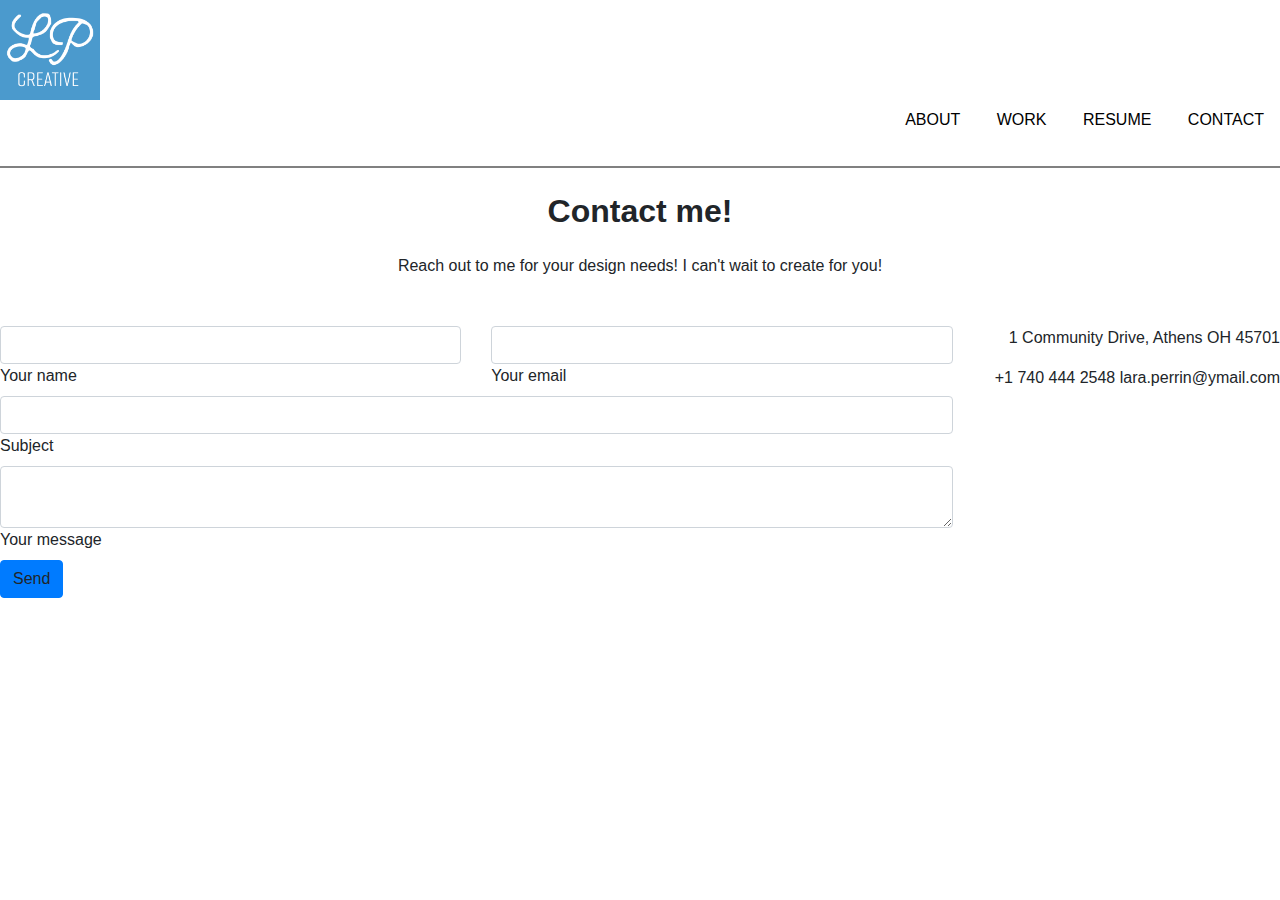
==== contact.html @ f3c69608 "Uploaded images folders, html pages, css" ====
<!doctype html>
<html lang="en-US">

<head>
  <title>My portfolio page</title>
  <meta name="viewport" content="width=device-width, initial-scale=1.0">

  <link rel="stylesheet" href="https://use.fontawesome.com/releases/v5.3.1/css/all.css" integrity="sha384-mzrmE5qonljUremFsqc01SB46JvROS7bZs3IO2EmfFsd15uHvIt+Y8vEf7N7fWAU" crossorigin="anonymous">
  <link rel="stylesheet" href="https://maxcdn.bootstrapcdn.com/bootstrap/4.0.0/css/bootstrap.min.css" integrity="sha384-Gn5384xqQ1aoWXA+058RXPxPg6fy4IWvTNh0E263XmFcJlSAwiGgFAW/dAiS6JXm" crossorigin="anonymous">

  <link rel="stylesheet" href="css/style.css" />

  <link href="//maxcdn.bootstrapcdn.com/bootstrap/4.1.1/css/bootstrap.min.css" rel="stylesheet" id="bootstrap-css">
    <script src="//maxcdn.bootstrapcdn.com/bootstrap/4.1.1/js/bootstrap.min.js"></script>
    <script src="//cdnjs.cloudflare.com/ajax/libs/jquery/3.2.1/jquery.min.js"></script>


</head>

<body>
  <header>
    <div class="header_logo2">
      <img src="images/logo.png" alt="Lara Perrin Creative Logo">
    </div>

    <ul>
  <li><a href="about.html">ABOUT</a></li>
  <li><a href="work.html">WORK</a></li>
  <li><a href="resume.html">RESUME</a></li>
  <li><a href="contact.html">CONTACT</a></li>
</ul>

  </header>

  <!--Section: Contact v.2-->
  <section class="mb-4">

      <!--Section heading-->
      <h2 class="h1-responsive font-weight-bold text-center my-4">Contact me!</h2>
      <!--Section description-->
      <p class="text-center w-responsive mx-auto mb-5">Reach out to me for your design needs! I can't wait to create for you!</p>

      <div class="row">

          <!--Grid column-->
          <div class="col-md-9 mb-md-0 mb-5">
              <form id="contact-form" name="contact-form" action="response.html" method="POST">

                  <!--Grid row-->
                  <div class="row">

                      <!--Grid column-->
                      <div class="col-md-6">
                          <div class="md-form mb-0">
                              <input type="text" id="name" name="name" class="form-control">
                              <label for="name" class="">Your name</label>
                          </div>
                      </div>
                      <!--Grid column-->

                      <!--Grid column-->
                      <div class="col-md-6">
                          <div class="md-form mb-0">
                              <input type="text" id="email" name="email" class="form-control">
                              <label for="email" class="">Your email</label>
                          </div>
                      </div>
                      <!--Grid column-->

                  </div>
                  <!--Grid row-->

                  <!--Grid row-->
                  <div class="row">
                      <div class="col-md-12">
                          <div class="md-form mb-0">
                              <input type="text" id="subject" name="subject" class="form-control">
                              <label for="subject" class="">Subject</label>
                          </div>
                      </div>
                  </div>
                  <!--Grid row-->

                  <!--Grid row-->
                  <div class="row">

                      <!--Grid column-->
                      <div class="col-md-12">

                          <div class="md-form">
                              <textarea type="text" id="message" name="message" rows="2" class="form-control md-textarea"></textarea>
                              <label for="message">Your message</label>
                          </div>

                      </div>
                  </div>
                  <!--Grid row-->

              </form>

              <div class="text-center text-md-left">
                  <a class="btn btn-primary" onclick="document.getElementById('contact-form').submit();">Send</a>
              </div>
              <div class="status"></div>
          </div>
          <!--Grid column-->

          <!--Grid column-->
          <div class="col-md-3 text-center">
              <ul class="list-unstyled mb-0">
                  <li><i class="fa fa-map-marker fa-2x"></i>
                      <p>1 Community Drive, Athens OH 45701</p>
                  </li>

                  <li><i class="fa fa-phone mt-4 fa-2x"></i>
                      <p>+1 740 444 2548</p>
                  </li>

                  <li><i class="fa fa-envelope mt-4 fa-2x"></i>
                      <p>lara.perrin@ymail.com</p>
                  </li>
              </ul>
          </div>
          <!--Grid column-->

      </div>

  </section>
  <!--Section: Contact v.2-->

  <div class="socialMedia">
    <a href="https://www.behance.net/lp41151584e8"><i class="fab fa-behance"></i></a>
    <a href="https://www.instagram.com/lara.perrin/?hl=en"><i class="fab fa-instagram"></i></a>
    <a href="https://www.facebook.com/lara.perrin.3"><i class="fab fa-facebook"></i></a>
    <a href="https://www.linkedin.com/in/lara-perrin-6b567712a"><i class="fab fa-linkedin"></i></a>

  </div><!-- .socialMedia -->

        <footer>


        </footer>
        <script src="scripts/slideshow-auto.js"></script>
        <script src="https://code.jquery.com/jquery-3.2.1.slim.min.js" integrity="sha384-KJ3o2DKtIkvYIK3UENzmM7KCkRr/rE9/Qpg6aAZGJwFDMVNA/GpGFF93hXpG5KkN" crossorigin="anonymous"></script>
        <script src="https://cdnjs.cloudflare.com/ajax/libs/popper.js/1.12.9/umd/popper.min.js" integrity="sha384-ApNbgh9B+Y1QKtv3Rn7W3mgPxhU9K/ScQsAP7hUibX39j7fakFPskvXusvfa0b4Q" crossorigin="anonymous"></script>
        <script src="https://maxcdn.bootstrapcdn.com/bootstrap/4.0.0/js/bootstrap.min.js" integrity="sha384-JZR6Spejh4U02d8jOt6vLEHfe/JQGiRRSQQxSfFWpi1MquVdAyjUar5+76PVCmYl" crossorigin="anonymous"></script>
</body>

</html>
---- css/style.css ----
* {

font-family: 'Helvetica', sans-serif;
box-sizing:border-box;

}

body {
  margin:35px;
}



header {

  display:grid;

  grid-template-columns: 20% 80%;
  padding-bottom:10px;
  margin-bottom:10px;
  border-bottom: 2px solid grey;
  background-color: #ffffff;
}
header div.header_logo2 {
  text-align: left;
  margin:0;
}



header div.header_logo2 img {
  align-content: left;
  width:auto;
  height:100px;
}

ul {
    list-style-type: none;
    margin: 0;
    padding: 0;
    background-color: #ffffff;
    text-align:right;
}

ul li { display: inline-block}

li a {
    display: block;
    color: #000;
    padding: 8px 16px;
    text-decoration: none;
}

/* Change the link color on hover */
li a:hover {
    background-color: #555;
    color: white;
}


div#MainContent {
  /* styles for #MainContent */
  padding-left:10px;
  padding-right:10px;
  padding-bottom:20px;
}

/* Slideshow container */
.slideshow-container {
  max-width: 1000px;
  position: relative;
  margin: auto;
}

/* Hide the images by default */
.mySlides {
    display: none;
}

/* Next & previous buttons */
.prev, .next {
  cursor: pointer;
  position: absolute;
  top: 50%;
  width: auto;
  margin-top: -22px;
  padding: 16px;
  color: white;
  font-weight: bold;
  font-size: 18px;
  transition: 0.6s ease;
  border-radius: 0 3px 3px 0;
}

/* Position the "next button" to the right */
.next {
  right: 0;
  border-radius: 3px 0 0 3px;
}

/* On hover, add a black background color with a little bit see-through */
.prev:hover, .next:hover {
  background-color: rgba(0,0,0,0.8);
}

/* Caption text */
.text {
  color: #f2f2f2;
  font-size: 15px;
  padding: 8px 12px;
  position: absolute;
  bottom: 8px;
  width: 100%;
  text-align: center;
}

/* Number text (1/3 etc) */
.numbertext {
  color: #f2f2f2;
  font-size: 12px;
  padding: 8px 12px;
  position: absolute;
  top: 0;
}

/* The dots/bullets/indicators */
.dot {
  cursor: pointer;
  height: 15px;
  width: 15px;
  margin: 0 2px;
  background-color: #bbb;
  border-radius: 50%;
  display: inline-block;
  transition: background-color 0.6s ease;
}

.active, .dot:hover {
  background-color: #717171;
}

/* Fading animation */
.fade {
  -webkit-animation-name: fade;
  -webkit-animation-duration: 1.5s;
  animation-name: fade;
  animation-duration: 1.5s;
}

@-webkit-keyframes fade {
  from {opacity: .4}
  to {opacity: 1}
}

@keyframes fade {
  from {opacity: .4}
  to {opacity: 1}
}

img.portolioPicture {
  width:50%;
  float:left;
  padding-right: 10px;

}



footer {
  background-color : #ffffff;
  border-top-color: #ffffff;
  border-top-width: 20px;
  border-top-style: solid;
  padding-top:5px;
  padding-bottom: 5px;
  position:fixed;
  bottom: 0px;
  width: 100%;
  padding-bottom: 10px;

}
footer nav {
  text-align:center;

}
footer nav a {
  font-family: 'Helvetica';
  text-decoration:none;
  padding-left:10px;
  padding-right:10px;
  margin-left:15px;
  margin-right:15px;

}

footer div.socialMedia {
  /* change the padding to only be top and sides for social media div
  padding: 20px;
  */
  /* 20px on the top */
  padding-top: 20px;
  /* only 10 on the sides to match the padding for the main content */
  padding-left: 10px;
  padding-right: 10px;
  text-align: center;
}
.socialMedia a {
  margin: 20px;

  padding: 10px;

}

@media screen and (max-width: 1023px) {
  header div.header_search {

    grid-column-start: 1;

    grid-column-end: 4;
  }

}
@media screen and (min-width: 800px) {
  footer {
    display:grid;

    grid-template-columns: 50% 50%;

  }

  footer nav {

    text-align:left;
  }

  footer nav a:first-child {
    margin-left:0px
  }

  footer div.socialMedia {

    padding:0px;
    text-align:right;
  }

  footer div.socialMedia a:last-child {
    margin-right:0px
  }

}

@media screen and (min-width: 1024px) {
  header {
    grid-template-columns: 25% 75%;
  }
  header .header_logo1, header .header_logo2 {
    grid-row-start: 1;
    grid-row-end: 3;
  }
  header div.header_search {
    text-align:right;
    padding-right:10px;
  }
}
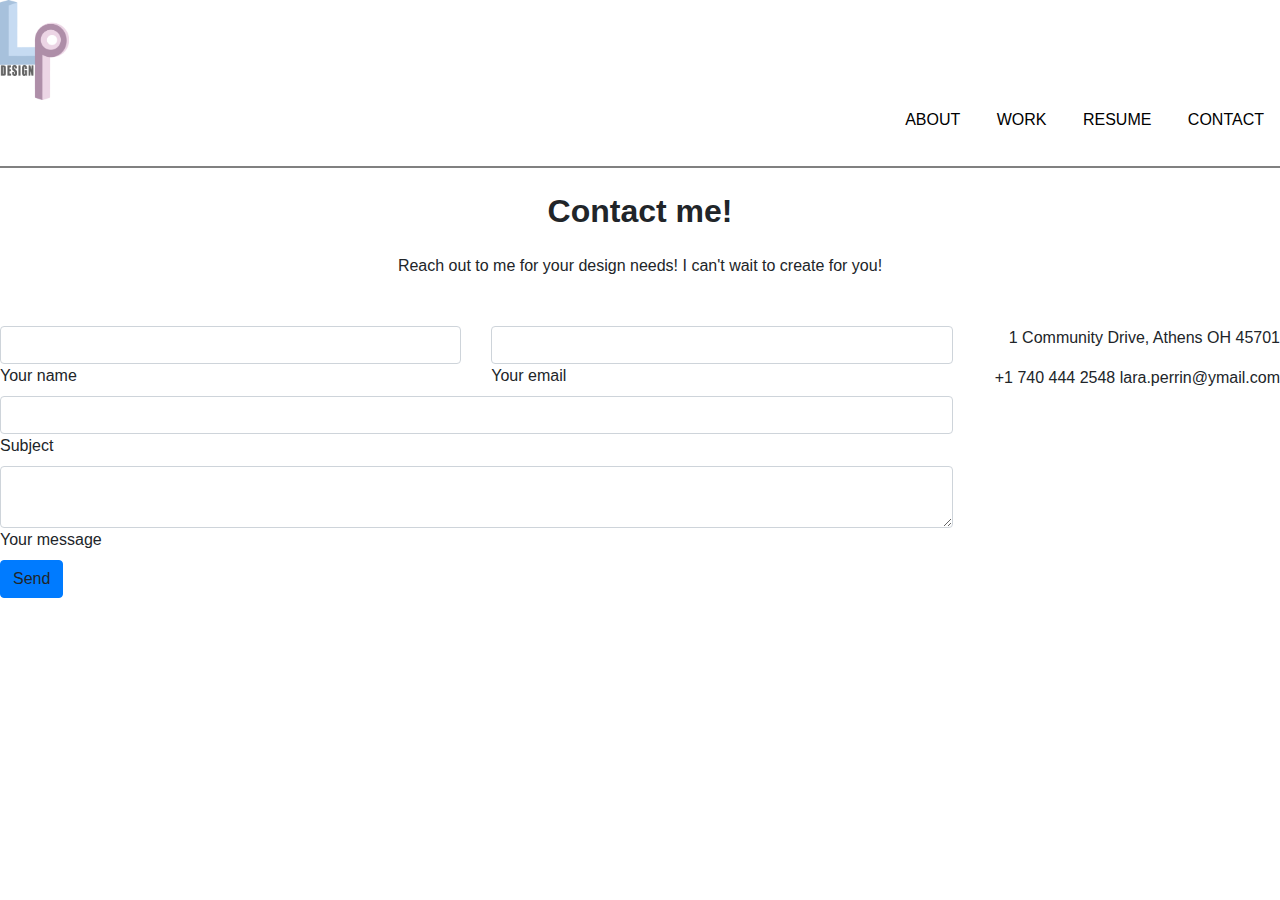
==== commit 1a829e33: "Updated html" ====
--- a/contact.html
+++ b/contact.html
@@ -24,7 +24,7 @@
     </div>
 
     <ul>
-  <li><a href="about.html">ABOUT</a></li>
+  <li><a href="index.html">ABOUT</a></li>
   <li><a href="work.html">WORK</a></li>
   <li><a href="resume.html">RESUME</a></li>
   <li><a href="contact.html">CONTACT</a></li>
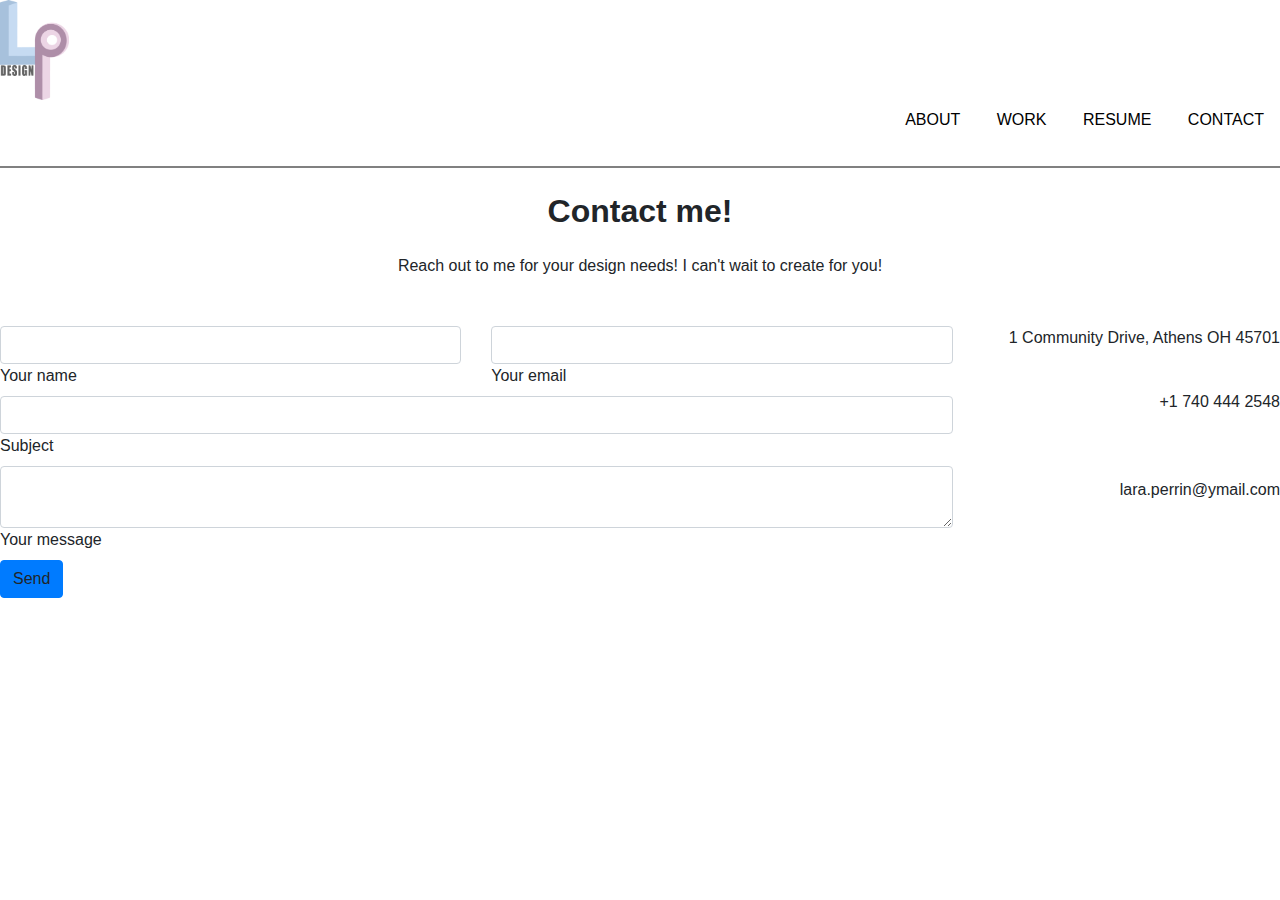
==== commit d7e223e7: "Update contact.html" ====
--- a/contact.html
+++ b/contact.html
@@ -112,9 +112,16 @@
                       <p>1 Community Drive, Athens OH 45701</p>
                   </li>
 
+                  <br>
+                  <br>
+
                   <li><i class="fa fa-phone mt-4 fa-2x"></i>
                       <p>+1 740 444 2548</p>
                   </li>
+
+                  <br>
+                  <br>
+                  <br>
 
                   <li><i class="fa fa-envelope mt-4 fa-2x"></i>
                       <p>lara.perrin@ymail.com</p>
@@ -126,7 +133,7 @@
       </div>
 
   </section>
-  <!--Section: Contact v.2-->
+
 
   <div class="socialMedia">
     <a href="https://www.behance.net/lp41151584e8"><i class="fab fa-behance"></i></a>
@@ -134,7 +141,7 @@
     <a href="https://www.facebook.com/lara.perrin.3"><i class="fab fa-facebook"></i></a>
     <a href="https://www.linkedin.com/in/lara-perrin-6b567712a"><i class="fab fa-linkedin"></i></a>
 
-  </div><!-- .socialMedia -->
+  </div>
 
         <footer>
 
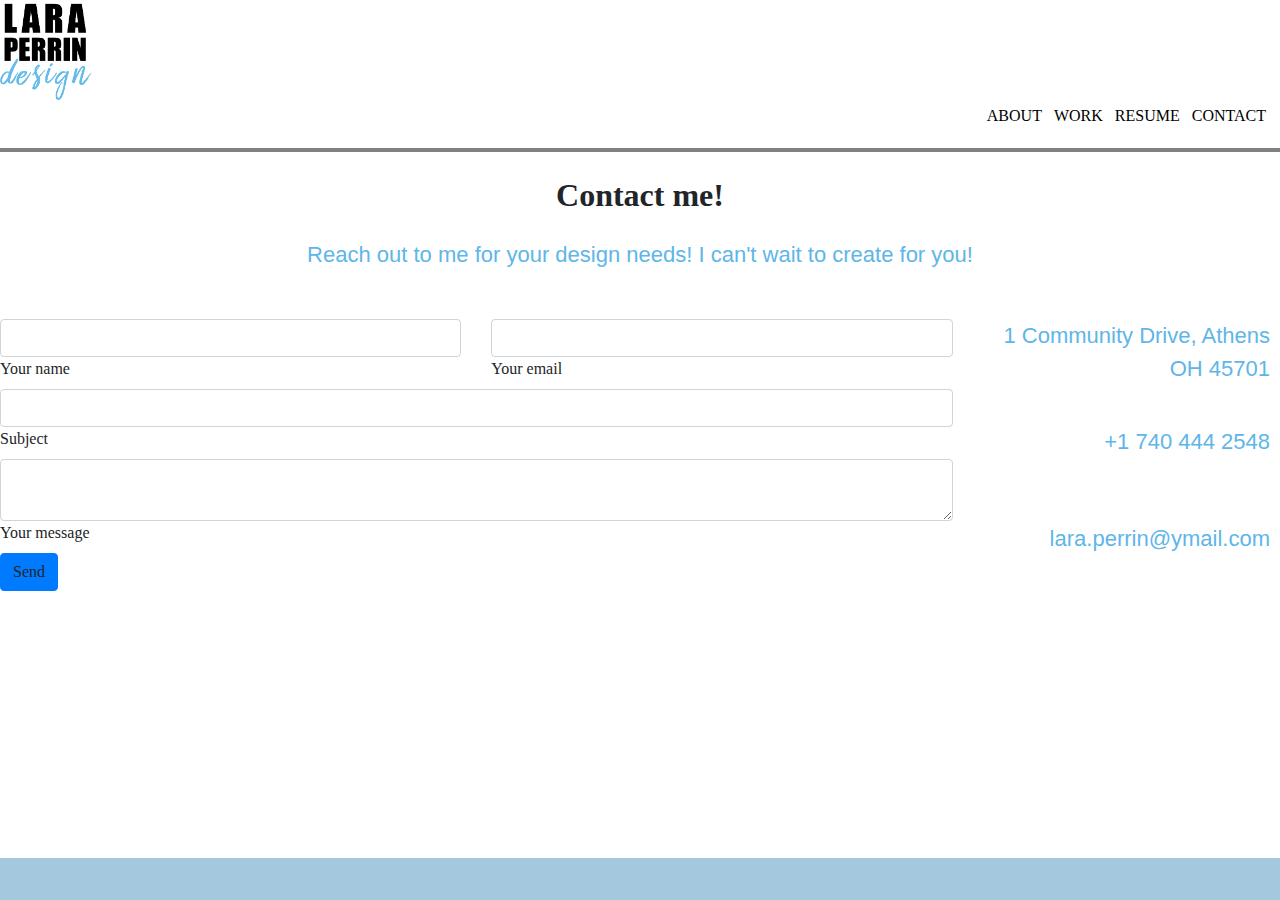
==== commit b0d40f93: "Updated page" ====
--- a/contact.html
+++ b/contact.html
@@ -20,7 +20,7 @@
 <body>
   <header>
     <div class="header_logo2">
-      <img src="images/logo.png" alt="Lara Perrin Creative Logo">
+      <img src="images/newlogo.png" alt="Lara Perrin Creative Logo">
     </div>
 
     <ul>
@@ -32,12 +32,12 @@
 
   </header>
 
-  <!--Section: Contact v.2-->
+
   <section class="mb-4">
 
-      <!--Section heading-->
+
       <h2 class="h1-responsive font-weight-bold text-center my-4">Contact me!</h2>
-      <!--Section description-->
+
       <p class="text-center w-responsive mx-auto mb-5">Reach out to me for your design needs! I can't wait to create for you!</p>
 
       <div class="row">
@@ -100,6 +100,8 @@
 
               <div class="text-center text-md-left">
                   <a class="btn btn-primary" onclick="document.getElementById('contact-form').submit();">Send</a>
+
+
               </div>
               <div class="status"></div>
           </div>
@@ -144,8 +146,13 @@
   </div>
 
         <footer>
+          <div class="socialMedia">
+            <a href="https://www.behance.net/lp41151584e8"><i class="fab fa-behance"></i></a>
+            <a href="https://www.instagram.com/lara.perrin/?hl=en"><i class="fab fa-instagram"></i></a>
+            <a href="https://www.facebook.com/lara.perrin.3"><i class="fab fa-facebook"></i></a>
+            <a href="https://www.linkedin.com/in/lara-perrin-6b567712a"><i class="fab fa-linkedin"></i></a>
 
-
+          </div>
         </footer>
         <script src="scripts/slideshow-auto.js"></script>
         <script src="https://code.jquery.com/jquery-3.2.1.slim.min.js" integrity="sha384-KJ3o2DKtIkvYIK3UENzmM7KCkRr/rE9/Qpg6aAZGJwFDMVNA/GpGFF93hXpG5KkN" crossorigin="anonymous"></script>
--- a/css/style.css
+++ b/css/style.css
@@ -1,12 +1,12 @@
 * {
 
-font-family: 'Helvetica', sans-serif;
-box-sizing:border-box;
+font-family: 'Avenir Next';
+font-style: normal;
 
 }
 
 body {
-  margin:35px;
+  margin:5px;
 }
 
 
@@ -16,27 +16,60 @@
   display:grid;
 
   grid-template-columns: 20% 80%;
-  padding-bottom:10px;
+  padding-bottom:0px;
   margin-bottom:10px;
-  border-bottom: 2px solid grey;
+  border-bottom: 4px solid grey;
   background-color: #ffffff;
 }
 header div.header_logo2 {
   text-align: left;
   margin:0;
-}
-
+  background-color: #ffffff;
+  padding-right: 10px;
+}
+
+p {
+  font-family: "Avenir Next Condensed", sans-serif;
+  font-size: 22px;
+  color: #5EB6E8;
+}
+
+
+h1 {
+  font-family: "Avenir Next Condensed", sans-serif;
+  color: #000000;
+  font-kerning: normal;
+}
+
+h2 {
+  font-family: "Avenir Next Condensed", sans-serif;
+  font-size: 35px
+}
+
+h4 {
+  font-family: "Avenir Next", sans-serif;
+  font-size: 25px;
+  color: #000000;
+}
+
+button {
+  font-family: "Avenir Next", sans-serif;
+  font-weight: bolder;
+  color: #1E4A64
+}
 
 
 header div.header_logo2 img {
   align-content: left;
   width:auto;
   height:100px;
+  background-color: #ffffff;
+  padding-right: 10px;
 }
 
 ul {
     list-style-type: none;
-    margin: 0;
+    margin: 10px;
     padding: 0;
     background-color: #ffffff;
     text-align:right;
@@ -46,23 +79,30 @@
 
 li a {
     display: block;
-    color: #000;
-    padding: 8px 16px;
+    color: #000000;
+    padding: 4px 4px;
     text-decoration: none;
 }
 
 /* Change the link color on hover */
 li a:hover {
-    background-color: #555;
+    background-color: #5EB6E8;
     color: white;
 }
 
 
 div#MainContent {
-  /* styles for #MainContent */
   padding-left:10px;
-  padding-right:10px;
+  padding-right:5px;
   padding-bottom:20px;
+  background-color: #ffffff;
+}
+
+a.SeeMore {
+  font-size: 1.5em;
+  margin: 3em auto 0 auto;
+  background-color: #736AFF
+
 }
 
 /* Slideshow container */
@@ -103,16 +143,7 @@
   background-color: rgba(0,0,0,0.8);
 }
 
-/* Caption text */
-.text {
-  color: #f2f2f2;
-  font-size: 15px;
-  padding: 8px 12px;
-  position: absolute;
-  bottom: 8px;
-  width: 100%;
-  text-align: center;
-}
+
 
 /* Number text (1/3 etc) */
 .numbertext {
@@ -157,58 +188,44 @@
   to {opacity: 1}
 }
 
-img.portolioPicture {
-  width:50%;
-  float:left;
-  padding-right: 10px;
-
-}
-
 
 
 footer {
-  background-color : #ffffff;
-  border-top-color: #ffffff;
-  border-top-width: 20px;
-  border-top-style: solid;
-  padding-top:5px;
-  padding-bottom: 5px;
+  background-color : #A4C9DE;
+  border-top-color: #A4C9DE;
+  border-top-width: 0px;
+  border-top-style: outset;
+  padding-top:10px;
+  padding-bottom: 0px;
   position:fixed;
   bottom: 0px;
   width: 100%;
   padding-bottom: 10px;
 
 }
+
 footer nav {
   text-align:center;
 
 }
 footer nav a {
-  font-family: 'Helvetica';
+  font-family: 'Avenir Next';
   text-decoration:none;
   padding-left:10px;
   padding-right:10px;
-  margin-left:15px;
-  margin-right:15px;
-
-}
-
-footer div.socialMedia {
-  /* change the padding to only be top and sides for social media div
-  padding: 20px;
-  */
-  /* 20px on the top */
-  padding-top: 20px;
-  /* only 10 on the sides to match the padding for the main content */
-  padding-left: 10px;
-  padding-right: 10px;
-  text-align: center;
-}
+  margin-left:10px;
+  margin-right:10px;
+
+}
+
 .socialMedia a {
   margin: 20px;
-
-  padding: 10px;
-
+  padding: 5px;
+
+}
+
+.socialMedia i {
+  color: white;
 }
 
 @media screen and (max-width: 1023px) {
@@ -222,30 +239,23 @@
 }
 @media screen and (min-width: 800px) {
   footer {
-    display:grid;
-
-    grid-template-columns: 50% 50%;
-
-  }
-
-  footer nav {
-
-    text-align:left;
-  }
-
-  footer nav a:first-child {
-    margin-left:0px
-  }
+    display: block;
+
+    grid-template-columns: 100%;
+
+  }
+
+footer {
+
+}
 
   footer div.socialMedia {
 
     padding:0px;
-    text-align:right;
-  }
-
-  footer div.socialMedia a:last-child {
-    margin-right:0px
-  }
+    text-align:center;
+    font-size: 15px;
+  }
+
 
 }
 
